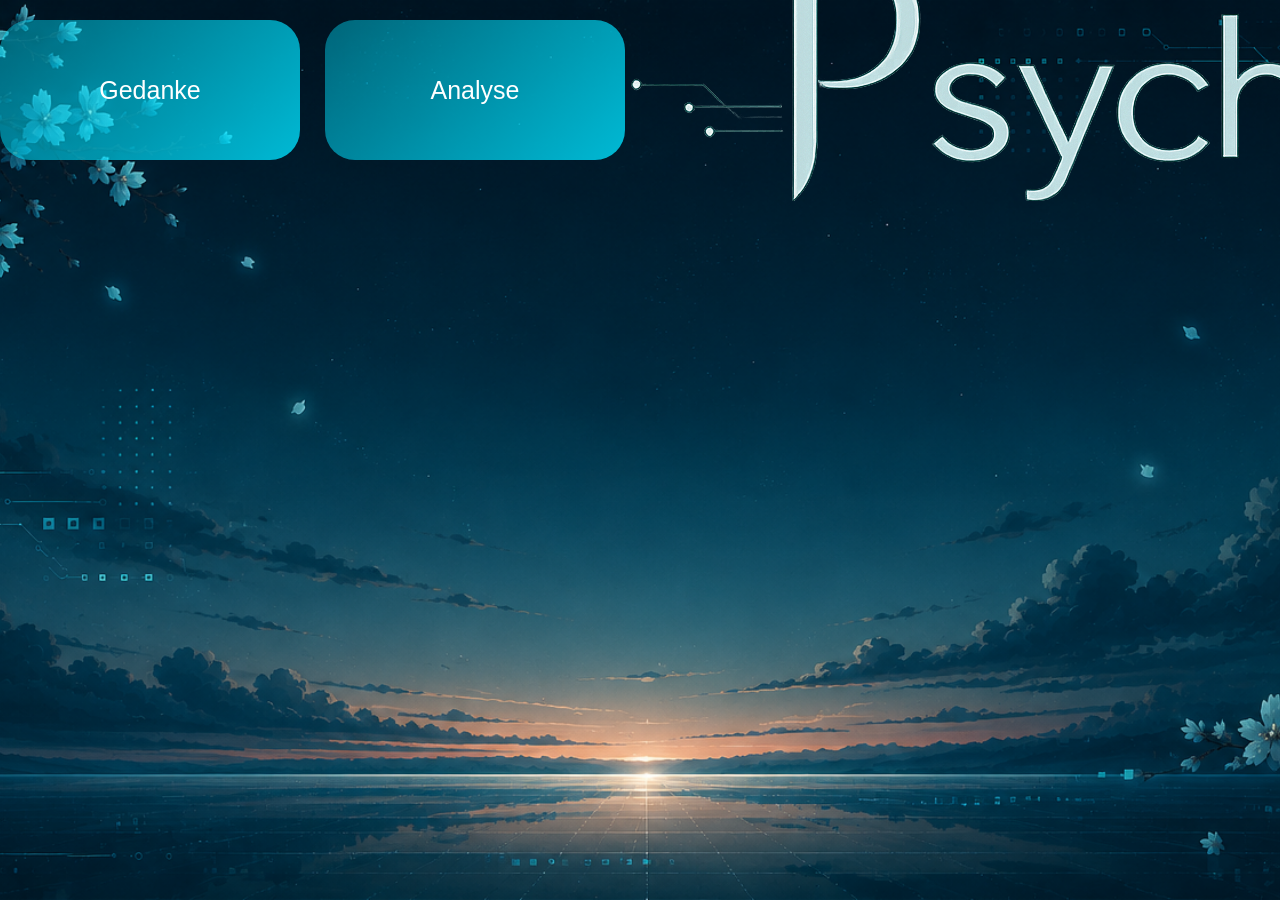
==== index.html @ d1bd3f90 "Graphics updated, layout adjusted, minor tweaks to buttons, Home button adjusted" ====
<!--Kann die Seite auf eng und de machen zum wehchseln-->
<!DOCTYPE html>
<html lang="en">

<head>
  <meta charset="UTF-8">
  <meta name="viewport" content="width=device-width, initale-scale=1.0">

  <link rel="stylesheet" href="style.css">
  <script src="script.js" defer></script>
</head>

<body>
  <div class="menu">
    <button id="thought-button"
            class="menu-button active">
     Gedanke
    </button>
    <button id="analyze-button"
            class="menu-button">
     Analyse
    </button>
  </div>

  <div>
    <button id="home-button">
      <img src="assets/images/ai-generated/home.png" alt="home">
    </button>
  </div>

</body>

</html>
---- style.css ----
/* BODY */
body {
  margin: 0;
  min-height: 100vh;


  display: flex;



  background:url("assets/images/ai-generated/HomeBackground.png");

  background-size: cover;
  background-position: center;
  background-repeat: no-repeat;  
}

/* MENU */
.menu {
  margin-top: 20px;
  display: flex;
  gap: 25px;
}

.menu-button {

  width: 300px;
  height: 140px;

  font-size: 25px;
  color: white;
  
  border: none;
  border-radius: 30px;

  background: linear-gradient(
    135deg,
      rgba(0, 225, 255, 0.4),
      rgba(0, 225, 255, 0.6),
      rgba(0, 225, 255, 0.8)
  );
  
  cursor: pointer;

  transition: all 0.25s ease;
}

.menu-button:hover {
  transform: translateY(-2px);

  box-shadow:
  0 0 20px rgba(0, 225, 255, 0.8),
  0 0 35px rgba(0, 225, 255, 0.8);

  filter: brightness(1.1);
}

.menu-button:active {
  transform: scale(0.85);

  box-shadow:
  0 0 25px rgba(0, 225, 255, 0.8);
}

#home-button {
  /*sets width to, auto omitted */
  height: 150px;

  background: transparent;
  border: none;

  display: flex;
  align-items: center;

  cursor: pointer;

}

#home-button:hover {
  transform: translateZ(1px);

  filter: brightness(1.1);
  transform: scale(1.005);

  transition: all 0.4s ease-in-out;
}
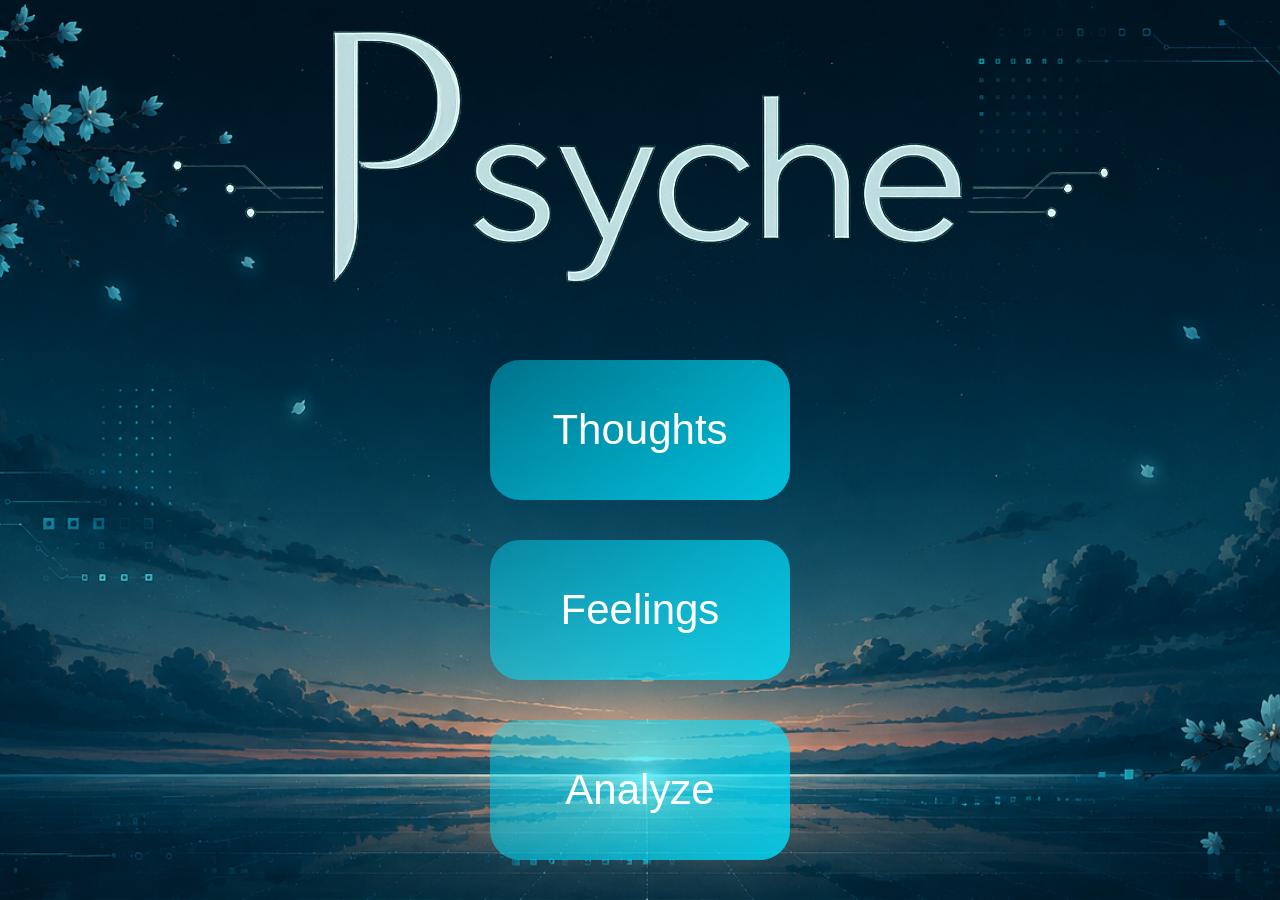
==== commit 39c2a291: "created thought-screen + input function with floating clouds" ====
--- a/index.html
+++ b/index.html
@@ -1,33 +1,44 @@
-<!--Kann die Seite auf eng und de machen zum wehchseln-->
+<!-- Future: Add German / English language switch -->
 <!DOCTYPE html>
 <html lang="en">
 
 <head>
   <meta charset="UTF-8">
-  <meta name="viewport" content="width=device-width, initale-scale=1.0">
+  <meta name="viewport" content="width=device-width, initial-scale=1.0">
 
   <link rel="stylesheet" href="style.css">
   <script src="script.js" defer></script>
 </head>
 
 <body>
-  <div class="menu">
-    <button id="thought-button"
-            class="menu-button active">
-     Gedanke
+  <div class="main-content">
+
+    <button id="home-button">
+      <img
+        src="assets/images/ai-generated/home.png"
+        alt="home">
     </button>
-    <button id="analyze-button"
-            class="menu-button">
-     Analyse
-    </button>
+
+    <div class="menu">
+      <button
+        id="thoughts-button"
+        class="menu-button active">
+        Thoughts
+      </button>
+
+      <button
+        id="feeling-button"
+        class="menu-button">
+        Feelings
+      </button>
+
+      <button
+        id="analyze-button"
+        class="menu-button">
+        Analyze
+      </button>
+    </div>
+
   </div>
-
-  <div>
-    <button id="home-button">
-      <img src="assets/images/ai-generated/home.png" alt="home">
-    </button>
-  </div>
-
 </body>
-
 </html>
--- a/style.css
+++ b/style.css
@@ -3,43 +3,53 @@
   margin: 0;
   min-height: 100vh;
 
+  display: flex;
+  justify-content: center;
+  align-items: flex-start;
 
-  display: flex;
-
-
-
-  background:url("assets/images/ai-generated/HomeBackground.png");
+  background: url("assets/images/ai-generated/HomeBackground.png");
 
   background-size: cover;
   background-position: center;
-  background-repeat: no-repeat;  
+  background-repeat: no-repeat;
+
+  /* start */
+  opacity: 0;
+  animation: fadeIn 2s ease forwards;
 }
 
-/* MENU */
-.menu {
-  margin-top: 20px;
+/* main content on home screen */
+.main-content {
   display: flex;
-  gap: 25px;
+  flex-direction: column;
+  align-items: center;
 }
 
+/* menu content */
+.menu {
+  margin-top: 180px;
+
+  display: flex;
+  flex-direction: column;
+  gap: 40px;
+}
+
+/* menu buttons */
 .menu-button {
-
   width: 300px;
   height: 140px;
 
-  font-size: 25px;
+  font-size: 42px;
   color: white;
-  
+
   border: none;
   border-radius: 30px;
 
-  background: linear-gradient(
-    135deg,
+  background: linear-gradient(135deg,
       rgba(0, 225, 255, 0.4),
       rgba(0, 225, 255, 0.6),
-      rgba(0, 225, 255, 0.8)
-  );
-  
+      rgba(0, 225, 255, 0.8));
+
   cursor: pointer;
 
   transition: all 0.25s ease;
@@ -49,8 +59,8 @@
   transform: translateY(-2px);
 
   box-shadow:
-  0 0 20px rgba(0, 225, 255, 0.8),
-  0 0 35px rgba(0, 225, 255, 0.8);
+    0 0 20px rgba(0, 225, 255, 0.8),
+    0 0 35px rgba(0, 225, 255, 0.8);
 
   filter: brightness(1.1);
 }
@@ -59,28 +69,123 @@
   transform: scale(0.85);
 
   box-shadow:
-  0 0 25px rgba(0, 225, 255, 0.8);
+    0 0 25px rgba(0, 225, 255, 0.8);
 }
 
+/* home button*/
 #home-button {
   /*sets width to, auto omitted */
   height: 150px;
+  margin-top: 30px;
 
   background: transparent;
   border: none;
 
-  display: flex;
-  align-items: center;
-
   cursor: pointer;
 
+  /* transition belongs on the base element, not :hover */
+  transition: all 0.4s ease-in-out;
 }
 
 #home-button:hover {
-  transform: translateZ(1px);
+  filter: brightness(1.25);
+  transform: scale(1.025);
+}
 
-  filter: brightness(1.1);
-  transform: scale(1.005);
+#screen-2-thoughts {
+  display: flex;
+  justify-content: flex-start;
+  align-items: center;
+  flex-direction: column;
 
+  background: url("assets/images/ai-generated/thoughtsBackground.png");
+
+  background-size: cover;
+  background-position: center;
+  background-repeat: no-repeat;
+}
+
+/* button → controls background, border, cursor, transition | the frame */
+#home-thoughts-button {
+  margin-top: 30px;
+  
+  /* transparent 50% -> wrong syntax -> browser ignoring it -> set to default = white */
+  background-color: transparent;
+  border: none;
+  filter:saturate(0.9);
+
+  cursor: pointer;
   transition: all 0.4s ease-in-out;
-}+}
+
+/* img → only controls the image size | <img> picture inside the fram */
+#home-thoughts-button img {
+  height: 200px;
+}
+
+#home-thoughts-button:hover {
+  filter: brightness(1.15);
+  transform: scale(1.025);
+}
+
+#thought-input {
+  margin-top: 50px;
+
+  background: transparent;
+  font-size: 50px;
+  color: white;
+
+  width: 800px;
+  height: 100px;
+
+  border-radius: 50px;
+  border: 20px solid color-mix(in srgb, color-mix(in hsl, hsl(200, 100%, 22%) 20%, rgb(47, 0, 255) 80%) 20%, transparent);
+  background:
+    linear-gradient(rgba(0, 0, 0, 0), rgba(0, 0, 0, 0)) padding-box,
+    linear-gradient(45deg, rgba(255, 127, 80, 0), hwb(200 70% 10% / 0.5), rgba(255, 127, 80, 0)) border-box;
+
+  filter: brightness(1.5);
+}
+
+
+/* keyframes do from 0% to 100% */
+@keyframes fadeIn {
+  from { opacity: 0; }
+  to   { opacity: 1; }
+}
+
+#thoughts-container {
+  font-size: 50px;
+}
+
+/* thought cards*/
+.thought-card {
+  position: relative;
+}
+
+
+@keyframes float {
+  0%   { transform: translateY(0px); }
+  50%  { transform: translateY(-15px); }
+  100% { transform: translateY(0px); }
+}
+
+.thought-cloud {
+  position: relative;
+  animation: float 4s ease-in-out infinite;
+}
+
+.thought-cloud img {
+  width: 380px;
+}
+
+.thought-text {
+  position: absolute;
+  top: 50%;
+  left: 50%;
+  transform: translate(-50%, -50%);
+  color: black;
+  font-size: 32px;
+  text-align: center;
+}
+
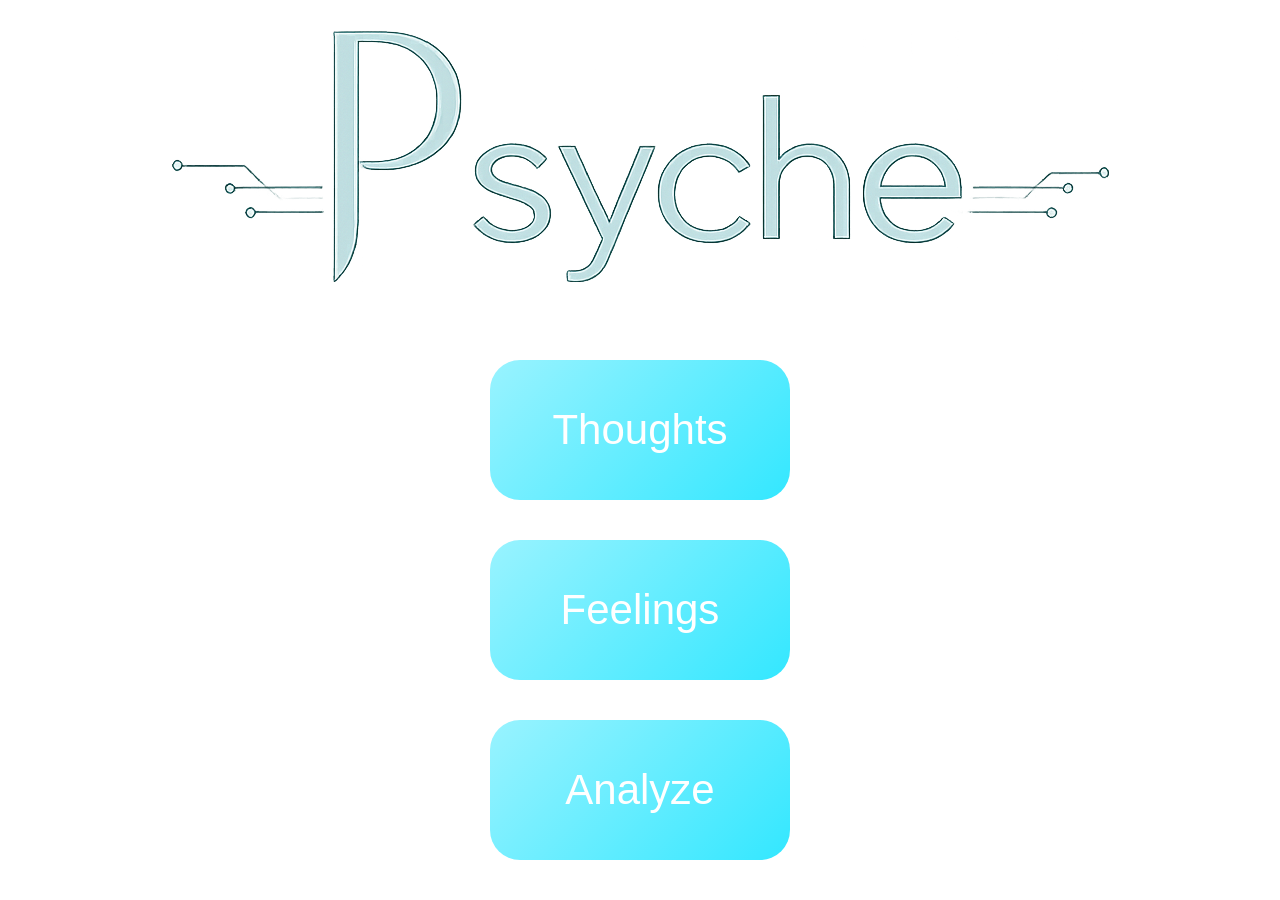
==== commit 478bc876: "fixed visual bugs (CSS, HTML) -> fixed HMTL-structure -> updated bug folder, some styling" ====
--- a/index.html
+++ b/index.html
@@ -10,35 +10,31 @@
   <script src="script.js" defer></script>
 </head>
 
-<body>
-  <div class="main-content">
+<body id="screen-1-home">
+  <button id="home-button">
+    <img
+      src="assets/images/ai-generated/home.png"
+      alt="home">
+  </button>
 
-    <button id="home-button">
-      <img
-        src="assets/images/ai-generated/home.png"
-        alt="home">
+  <div class="menu">
+    <button
+      id="thoughts-button"
+      class="menu-button active">
+      Thoughts
     </button>
 
-    <div class="menu">
-      <button
-        id="thoughts-button"
-        class="menu-button active">
-        Thoughts
-      </button>
+    <button
+      id="feeling-button"
+      class="menu-button">
+      Feelings
+    </button>
 
-      <button
-        id="feeling-button"
-        class="menu-button">
-        Feelings
-      </button>
-
-      <button
-        id="analyze-button"
-        class="menu-button">
-        Analyze
-      </button>
-    </div>
-
+    <button
+      id="analyze-button"
+      class="menu-button">
+      Analyze
+    </button>
   </div>
 </body>
 </html>
--- a/style.css
+++ b/style.css
@@ -1,28 +1,33 @@
 /* BODY */
 body {
   margin: 0;
+  /* every screen gets full height, set once */
   min-height: 100vh;
-
-  display: flex;
-  justify-content: center;
-  align-items: flex-start;
-
-  background: url("assets/images/ai-generated/HomeBackground.png");
+  /* at start can only see background defined in body */
+  opacity: 0;
+  animation: fadeIn 2s ease forwards;
 
   background-size: cover;
   background-position: center;
   background-repeat: no-repeat;
 
-  /* start */
-  opacity: 0;
-  animation: fadeIn 2s ease forwards;
+  display: flex;
+  /* Y | start = top, end = bottom */
+  justify-content:flex-start;
+  /* X  | start = left, end = right */
+  align-items:center;
+  flex-direction: column;
+}
+
+/* keyframes -> control animations sequence from opacity 0 -> 1; Now can see all defined #id .class  */
+@keyframes fadeIn {
+  from { opacity: 0; }
+  to   { opacity: 1; }
 }
 
 /* main content on home screen */
-.main-content {
-  display: flex;
-  flex-direction: column;
-  align-items: center;
+#screen-1-home {
+  background-image: url("assets/images/ai-generated/home-background.png");
 }
 
 /* menu content */
@@ -93,16 +98,7 @@
 }
 
 #screen-2-thoughts {
-  display: flex;
-  justify-content: flex-start;
-  align-items: center;
-  flex-direction: column;
-
-  background: url("assets/images/ai-generated/thoughtsBackground.png");
-
-  background-size: cover;
-  background-position: center;
-  background-repeat: no-repeat;
+  background-image: url("assets/images/ai-generated/thoughts-background.png");
 }
 
 /* button → controls background, border, cursor, transition | the frame */
@@ -128,7 +124,14 @@
   transform: scale(1.025);
 }
 
-#thought-input {
+#row { 
+  display: flex;
+  justify-content: center;
+  gap: 400px;
+
+}
+
+#thought-input-box {
   margin-top: 50px;
 
   background: transparent;
@@ -139,53 +142,92 @@
   height: 100px;
 
   border-radius: 50px;
-  border: 20px solid color-mix(in srgb, color-mix(in hsl, hsl(200, 100%, 22%) 20%, rgb(47, 0, 255) 80%) 20%, transparent);
+  border: 20px solid color-mix(in srgb, color-mix(in hsl, hsl(261, 100%, 65%) 20%, rgb(230, 104, 255) 80%) 20%, transparent);
   background:
-    linear-gradient(rgba(0, 0, 0, 0), rgba(0, 0, 0, 0)) padding-box,
-    linear-gradient(45deg, rgba(255, 127, 80, 0), hwb(200 70% 10% / 0.5), rgba(255, 127, 80, 0)) border-box;
-
-  filter: brightness(1.5);
-}
-
-
-/* keyframes do from 0% to 100% */
-@keyframes fadeIn {
-  from { opacity: 0; }
-  to   { opacity: 1; }
+    linear-gradient(rgba(245, 4, 253, 0.1), rgba(255, 65, 246, 0.05)) padding-box,
+    linear-gradient(45deg, rgba(255, 127, 80, 0), hwb(290 11% 0% / 0.5), rgba(236, 93, 255, 0.2)) border-box;
+
+  filter: brightness(1.5); 
+}
+
+#done-button {
+  position: absolute; 
+  width: 400px;
+  height: 220px;
+  left: 75%;
+
+  font-size: 42px;
+  color: white;
+
+  border: none;
+  border-radius: 30px;
+
+  background:
+    linear-gradient(rgba(245, 4, 253, 0.05), rgba(255, 65, 246, 0.025)) padding-box,
+    linear-gradient(45deg, rgba(255, 127, 80, 0), hwb(290 11% 0% / 0.3), rgba(236, 93, 255, 0.1)) border-box;
+}
+
+#thought-input-box:focus {
+  outline: none;
+
+  filter: hue-rotate(10deg);
+
+  background:
+    linear-gradient(rgba(245, 4, 253, 0.05), rgba(255, 65, 246, 0.025)) padding-box,
+    linear-gradient(45deg, rgba(255, 127, 80, 0), hwb(290 11% 0% / 0.3), rgba(236, 93, 255, 0.1)) border-box;
 }
 
 #thoughts-container {
-  font-size: 50px;
-}
-
-/* thought cards*/
-.thought-card {
+  display: flex;
+  align-content: flex-end;
+  margin-top: 100px;
+}
+
+@keyframes floatCloud {
+  0%   { transform: translateY(0px); }
+  50%  { transform: translateY(15px); }
+  100% { transform: translateY(0px); }
+}
+
+.thought-cloud {  
   position: relative;
-}
-
-
-@keyframes float {
-  0%   { transform: translateY(0px); }
-  50%  { transform: translateY(-15px); }
-  100% { transform: translateY(0px); }
-}
-
-.thought-cloud {
-  position: relative;
-  animation: float 4s ease-in-out infinite;
-}
-
-.thought-cloud img {
-  width: 380px;
-}
-
-.thought-text {
+  display: inline-block;
+  margin-left: 20px;
+  margin-bottom: 20px;
+  max-width: 400px;
+
+  animation: floatCloud 4s ease-in-out infinite;
+}
+
+.thought-cloud img { 
+  width: 100%;
+  height: auto;
+  display: block;
+  
+  filter: drop-shadow(0 0 10px rgb(255, 255, 255));
+  filter: hue-rotate(20deg);
+}
+
+.thought-text-cloud {   
+  display: block;
+  text-align: left;
+  word-break: break-word;
+  width: 335px;
+  
+  /* absolute -> Elemnt taken out of normal flow */
   position: absolute;
+  /* corner is in the middle of parent */
   top: 50%;
   left: 50%;
+  /* centreing elemtns in parent */
   transform: translate(-50%, -50%);
+
+
   color: black;
   font-size: 32px;
-  text-align: center;
-}
-
+  /* When i use display: block; in img -> kills 4px gap under images | don't need it here but for leaning let's keep it...*/
+}
+
+/*---> Tomorrow TASK <--- */
+/* Style the DONE-Box -> create infowindow left-center, letters apear 120ms changes at 4 thoughts to new info...  */
+
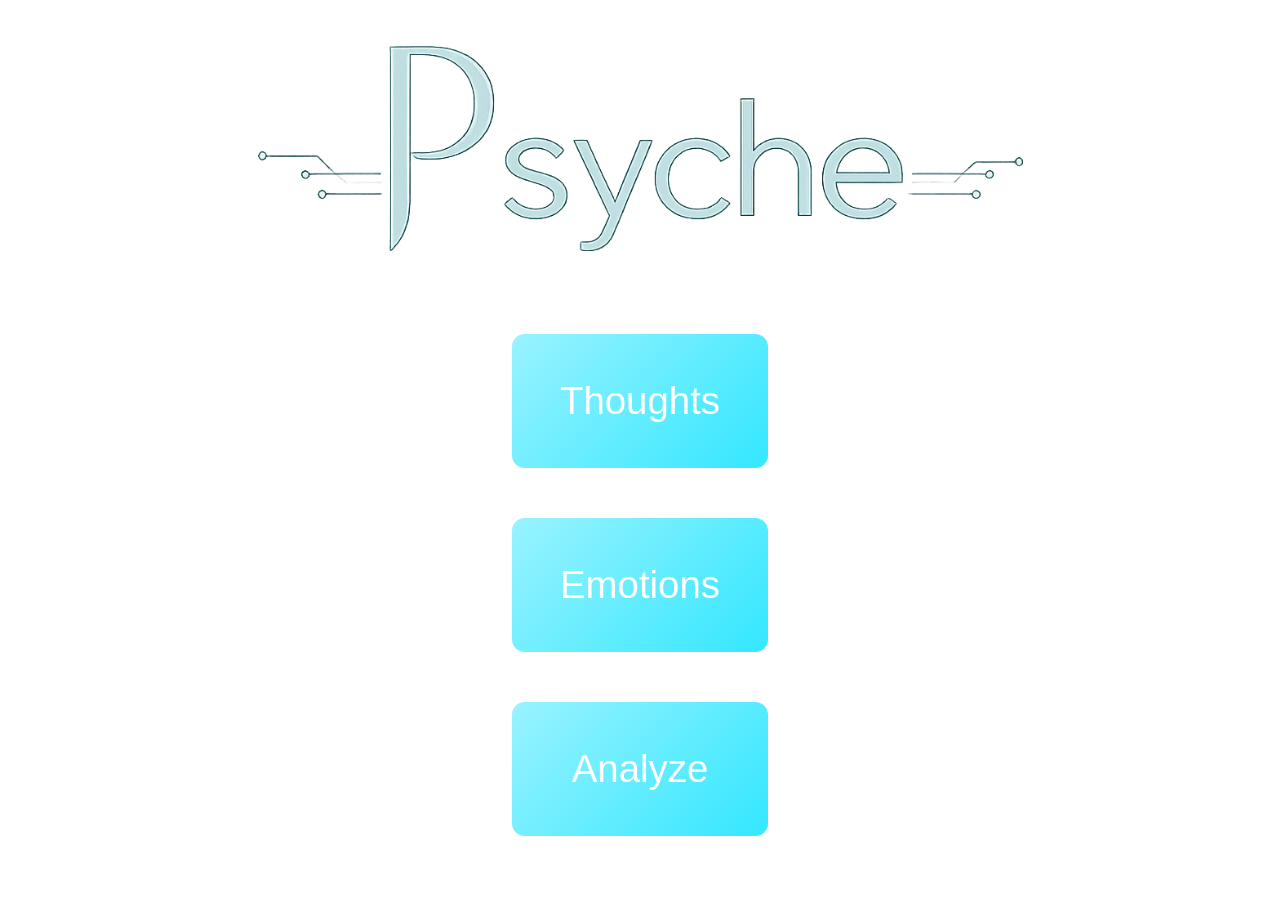
==== commit 816af4aa: "add new design and unified background - change color palette for emotions.html (for now) - add one u" ====
--- a/index.html
+++ b/index.html
@@ -10,14 +10,14 @@
   <script src="script.js" defer></script>
 </head>
 
-<body id="screen-1-home">
+<body class="screen-1-home">
   <button id="home-button">
     <img
       src="assets/images/ai-generated/home.png"
       alt="home">
   </button>
 
-  <div class="menu">
+  <div class="selection-menu">
     <button
       id="thoughts-button"
       class="menu-button active">
@@ -25,9 +25,9 @@
     </button>
 
     <button
-      id="feeling-button"
+      id="emotions-button"
       class="menu-button">
-      Feelings
+      Emotions
     </button>
 
     <button
--- a/style.css
+++ b/style.css
@@ -1,54 +1,86 @@
-/* BODY */
+/* ========================= ROOT / HTML ========================= */
+html,
+body {
+  height: 100vh;
+  width: 100vw;
+  overflow: hidden;
+  user-select: none;
+}
+
 body {
   margin: 0;
-  /* every screen gets full height, set once */
-  min-height: 100vh;
-  /* at start can only see background defined in body */
+
   opacity: 0;
   animation: fadeIn 2s ease forwards;
 
   background-size: cover;
   background-position: center;
   background-repeat: no-repeat;
-
-  display: flex;
-  /* Y | start = top, end = bottom */
-  justify-content:flex-start;
-  /* X  | start = left, end = right */
-  align-items:center;
+}
+
+@keyframes fadeIn {
+  from {
+    opacity: 0;
+  }
+
+  to {
+    opacity: 1;
+  }
+}
+
+/* ========================= SCREEN 1 ========================= */
+.screen-1-home {
+  background-image: url("assets/images/ai-generated/home-background.png");
+  display: flex;
   flex-direction: column;
 }
 
-/* keyframes -> control animations sequence from opacity 0 -> 1; Now can see all defined #id .class  */
-@keyframes fadeIn {
-  from { opacity: 0; }
-  to   { opacity: 1; }
-}
-
-/* main content on home screen */
-#screen-1-home {
-  background-image: url("assets/images/ai-generated/home-background.png");
-}
-
-/* menu content */
-.menu {
-  margin-top: 180px;
+.selection-menu {
+  margin-top: 5%;
+  margin-bottom: 5%;
+  height: 100%;
+  width: 100%;
 
   display: flex;
   flex-direction: column;
-  gap: 40px;
-}
-
-/* menu buttons */
+  align-items: center;
+  gap: 10%;
+}
+
+#home-button {
+  display: flex;
+  justify-content: center;
+  margin-top: 5vh;
+  margin-bottom: 2vh;
+
+  background: transparent;
+  border: none;
+
+  cursor: pointer;
+
+  transition: all 0.4s ease-in-out;
+}
+
+#home-button img {
+  width: 85vh;
+}
+
+#home-button:hover {
+  filter: brightness(1.25);
+  transform: scale(1.025);
+}
+
 .menu-button {
-  width: 300px;
-  height: 140px;
-
-  font-size: 42px;
+  padding: 0.5em 1em;
+  width: 20%;
+  height: 30%;
+
+  font-size: 3vw;
+  overflow: hidden;
   color: white;
 
   border: none;
-  border-radius: 30px;
+  border-radius: 1vw;
 
   background: linear-gradient(135deg,
       rgba(0, 225, 255, 0.4),
@@ -77,143 +109,227 @@
     0 0 25px rgba(0, 225, 255, 0.8);
 }
 
-/* home button*/
-#home-button {
-  /*sets width to, auto omitted */
-  height: 150px;
-  margin-top: 30px;
-
-  background: transparent;
-  border: none;
-
-  cursor: pointer;
-
-  /* transition belongs on the base element, not :hover */
-  transition: all 0.4s ease-in-out;
-}
-
-#home-button:hover {
-  filter: brightness(1.25);
-  transform: scale(1.025);
-}
-
-#screen-2-thoughts {
+
+
+/* ========================= SCREEN 2 ========================= */
+.screen-2-thoughts {
   background-image: url("assets/images/ai-generated/thoughts-background.png");
-}
-
-/* button → controls background, border, cursor, transition | the frame */
-#home-thoughts-button {
-  margin-top: 30px;
-  
-  /* transparent 50% -> wrong syntax -> browser ignoring it -> set to default = white */
+  display: flex;
+  flex-direction: column;
+}
+
+
+.home-colored-button {
+  display: flex;
+  align-self: center;
+  margin-top: 4vh;
+  margin-bottom: 10vh;
   background-color: transparent;
   border: none;
-  filter:saturate(0.9);
 
   cursor: pointer;
-  transition: all 0.4s ease-in-out;
+  transition: all 0.35s ease-in-out;
 }
 
 /* img → only controls the image size | <img> picture inside the fram */
-#home-thoughts-button img {
-  height: 200px;
-}
-
-#home-thoughts-button:hover {
+.home-colored-button img {
+  height: 18.5vh;
+  filter: drop-shadow(1px 1px 2px rgba(253, 29, 216, 0.548))
+}
+
+.home-colored-button:hover {
   filter: brightness(1.15);
-  transform: scale(1.025);
-}
-
-#row { 
+  transform: scale(1.05);
+}
+
+#thoughts-input-row {
   display: flex;
   justify-content: center;
-  gap: 400px;
-
+  justify-items: center;
+  align-items: flex-end;
+  gap: 2.5%;
+
+}
+
+#thought-counter {
+  margin: 0;
+  text-align: center;
+  font-size: 10vh;
+  width: 20vh;
+
+  border-radius: 10%;
+  padding: 1%;
+
+  background:
+    linear-gradient(rgba(245, 4, 253, 0.05), rgba(255, 65, 246, 0.025)) padding-box,
+    linear-gradient(45deg, rgba(255, 127, 80, 0), hwb(290 11% 0% / 0.3), rgba(236, 93, 255, 0.1)) border-box;
+
+  position: relative;
+  overflow: hidden;
+  color: rgba(204, 73, 255, 0.5);
+}
+
+#thought-counter.wobble {
+  animation: wobble 0.6s ease-in-out;
+}
+
+@keyframes wobble {
+  0% {
+    transform: rotate(0deg) scale(1);
+  }
+
+  25% {
+    transform: rotate(-8deg) scale(1.15);
+  }
+
+  50% {
+    transform: rotate(8deg) scale(1.15);
+  }
+
+  75% {
+    transform: rotate(-4deg) scale(1.08);
+  }
+
+  100% {
+    transform: rotate(0deg) scale(1);
+  }
 }
 
 #thought-input-box {
-  margin-top: 50px;
-
   background: transparent;
-  font-size: 50px;
+  font-size: 3vw;
   color: white;
 
-  width: 800px;
-  height: 100px;
-
-  border-radius: 50px;
-  border: 20px solid color-mix(in srgb, color-mix(in hsl, hsl(261, 100%, 65%) 20%, rgb(230, 104, 255) 80%) 20%, transparent);
+  width: 50%;
+  height: 80%;
+
+  border-radius: 2vw;
+  border: 0.5vw solid color-mix(in srgb, color-mix(in hsl, hsl(261, 100%, 65%) 20%, rgb(230, 104, 255) 80%) 20%, transparent);
   background:
     linear-gradient(rgba(245, 4, 253, 0.1), rgba(255, 65, 246, 0.05)) padding-box,
     linear-gradient(45deg, rgba(255, 127, 80, 0), hwb(290 11% 0% / 0.5), rgba(236, 93, 255, 0.2)) border-box;
 
-  filter: brightness(1.5); 
-}
-
-#done-button {
-  position: absolute; 
-  width: 400px;
-  height: 220px;
-  left: 75%;
-
-  font-size: 42px;
-  color: white;
-
-  border: none;
-  border-radius: 30px;
+  box-shadow: 10px 10px 2.5px rgba(204, 0, 255, 0.1);
+
+  filter: brightness(1.7);
+  text-shadow: #cc49ff 1px 0 10px;
+}
+
+#thought-input-box:focus {
+  outline: none;
+
+  filter: hue-rotate(10deg);
 
   background:
     linear-gradient(rgba(245, 4, 253, 0.05), rgba(255, 65, 246, 0.025)) padding-box,
     linear-gradient(45deg, rgba(255, 127, 80, 0), hwb(290 11% 0% / 0.3), rgba(236, 93, 255, 0.1)) border-box;
 }
 
-#thought-input-box:focus {
-  outline: none;
-
-  filter: hue-rotate(10deg);
+#ready-button {
+  width: 20vh;
+  font-size: 6vh;
+  color: rgba(222, 139, 255, 0.5);
+
+  border: none;
+  border-radius: 1vw;
 
   background:
     linear-gradient(rgba(245, 4, 253, 0.05), rgba(255, 65, 246, 0.025)) padding-box,
     linear-gradient(45deg, rgba(255, 127, 80, 0), hwb(290 11% 0% / 0.3), rgba(236, 93, 255, 0.1)) border-box;
+
+  padding: 20% 2.5%;
+  visibility: hidden;
+}
+
+#ready-button:hover {
+  color: rgba(222, 139, 255, 0.425);
+  filter: saturate(1);
+  box-shadow:
+    0 0 20px rgba(174, 0, 255, 0.8),
+    0 0 35px rgba(255, 71, 230, 0.8);
+
+  filter: brightness(1.8);
+
+  transform: translateY(-1px);
+  cursor: pointer;
+}
+
+#ready-button:active {
+  transform: scale(0.95);
+}
+
+#sparkle-effect {
+  position: relative;
+}
+
+/* Creating little balls*/
+.particle {
+  position: absolute;
+  width: 5px;
+  height: 5px;
+  border-radius: 50%;
+  pointer-events: none;
+  animation: sparkle 1s ease-out forwards;
+}
+
+@keyframes sparkle {
+  0% {
+    transform: translateY(0px);
+    opacity: 1;
+  }
+
+  100% {
+    transform: translateY(-150px);
+    opacity: 0;
+  }
 }
 
 #thoughts-container {
   display: flex;
-  align-content: flex-end;
-  margin-top: 100px;
-}
-
-@keyframes floatCloud {
-  0%   { transform: translateY(0px); }
-  50%  { transform: translateY(15px); }
-  100% { transform: translateY(0px); }
-}
-
-.thought-cloud {  
+  flex-wrap: wrap;
+  justify-content: center;
+  margin-top: 10vh;
+  gap: 2.5%;
+}
+
+.thought-cloud {
   position: relative;
   display: inline-block;
-  margin-left: 20px;
-  margin-bottom: 20px;
-  max-width: 400px;
-
+  width: 20vw;
+}
+
+@keyframes floatCloud {
+  0% {
+    transform: translateY(0px);
+  }
+
+  50% {
+    transform: translateY(15px);
+  }
+
+  100% {
+    transform: translateY(0px);
+  }
+}
+
+.floatCloud {
   animation: floatCloud 4s ease-in-out infinite;
 }
 
-.thought-cloud img { 
+.thought-cloud img {
   width: 100%;
   height: auto;
   display: block;
-  
-  filter: drop-shadow(0 0 10px rgb(255, 255, 255));
-  filter: hue-rotate(20deg);
-}
-
-.thought-text-cloud {   
-  display: block;
+  filter: drop-shadow(0 0 10px rgb(255, 255, 255)) hue-rotate(20deg);
+  opacity: 80%;
+}
+
+.thought-text-cloud {
   text-align: left;
   word-break: break-word;
-  width: 335px;
-  
+  width: 15vw;
+
+  /* position set -> top, bottom, left, right does work now!*/
   /* absolute -> Elemnt taken out of normal flow */
   position: absolute;
   /* corner is in the middle of parent */
@@ -222,12 +338,193 @@
   /* centreing elemtns in parent */
   transform: translate(-50%, -50%);
 
-
-  color: black;
-  font-size: 32px;
-  /* When i use display: block; in img -> kills 4px gap under images | don't need it here but for leaning let's keep it...*/
-}
-
-/*---> Tomorrow TASK <--- */
-/* Style the DONE-Box -> create infowindow left-center, letters apear 120ms changes at 4 thoughts to new info...  */
-
+  color: rgba(255, 255, 255, 0.9);
+  filter: drop-shadow(-1px 1.5px 1.5px rgba(253, 29, 216, 1));
+  font-size: 2vw;
+}
+
+
+
+/* ========================= SCREEN 3 ========================= */
+/* This means: modify .home-purple-button -> but only when it's inside .screen-3-emotions */
+
+.screen-3-emotions {
+  background-image: url("assets/images/ai-generated/thoughts-background.png");
+  display: flex;
+  flex-direction: column;
+}
+
+.screen-3-emotions .thought-cloud {
+  position: absolute;
+  cursor: grab;
+  /* max-width: 400px = "never wider than 400, but smaller is allowed" → it can shrink. width: 400px = "always exactly 400" → it can't shrink or grow. */
+  width: 20vw;
+}
+
+.screen-3-emotions .thought-cloud:hover {
+  filter: brightness(1.1);
+}
+
+.screen-3-emotions .thought-cloud.active-cloud {
+  width: 30vw;
+  margin: 0;
+  pointer-events: none;
+}
+
+#middle-row {
+  width: fit-content;
+}
+
+#cloud-drop-zone {
+  position: absolute;
+
+  top: 50%;
+  left: 50%;
+  transform: translate(-50%, -50%);
+
+  pointer-events: none;
+  width: 30vw;
+  height: 25vh;
+  border-radius: 25%;
+
+  border: 2px dashed rgba(155, 90, 155, 0.5);
+  background: linear-gradient(rgba(204, 0, 255, 0.178));
+}
+
+#drop-text {
+  display: flex;
+  justify-content: center;
+  font-size: 2.5vw;
+
+  color: rgb(255, 166, 251);
+}
+
+#thought-release {
+  visibility: hidden;
+  position: absolute;
+
+  top: 55%;
+  left: 50%;
+  transform: translate(-50%, -50%);
+
+  margin-top: 7.5%;
+  border: none;
+
+  width: 15%;
+  height: 10%;
+  border-radius: 1vw;
+  
+
+  font-size: clamp(2.5em, 3vw, 3.5em);
+  overflow: hidden;
+
+  color: rgb(255, 255, 255);
+  background:
+    linear-gradient(rgba(245, 4, 253, 0.20), rgba(255, 65, 246, 0.20)) padding-box,
+    linear-gradient(45deg, rgba(255, 127, 80, 0), hwb(290 11% 0% / 0.3), rgba(236, 93, 255, 0.1)) border-box;
+     
+     
+}
+
+
+
+#thought-release:hover {
+  color: rgba(222, 139, 255, 0.85);
+  filter: saturate(1);
+  box-shadow:
+    0 0 2px rgba(174, 0, 255, 0.8),
+    0 0 3px rgba(255, 71, 230, 0.8);
+
+  filter: brightness(1.8);
+
+  cursor: pointer;
+}
+
+
+
+.emotion-box {
+  position: absolute;
+  display: flex;
+  align-items: center;
+  justify-content: center;
+
+  cursor: grab;
+
+  border: solid 1px rgba(225, 0, 255, 0.5);
+  min-width: 5vw;
+  height: 5vh;
+  border-radius: 10%;
+
+  color: rgb(255, 255, 255);
+
+  background:
+    linear-gradient(rgba(245, 4, 253, 0.1), rgba(255, 65, 246, 0.15)) padding-box,
+    linear-gradient(45deg, rgba(255, 100, 247, 0.2), hwb(290 11% 0% / 0.4), rgba(236, 93, 255, 0.2)) border-box;
+
+  filter: drop-shadow(-2px 1px 5px rgb(255, 97, 255)) hue-rotate(50deg);
+}
+
+.emotion-box:hover {
+  filter: brightness(1.2);
+}
+
+.pulse {
+  animation: pulse 5s ease-in-out infinite;
+}
+
+@keyframes pulse {
+  0% {
+    transform: scale(1);
+  }
+
+  50% {
+    transform: scale(1.2);
+  }
+
+  100% {
+    transform: scale(1);
+  }
+}
+
+.emotion-text {
+  font-size: 1.5vw;
+}
+
+@keyframes consumed {
+  from {
+    opacity: 1;
+  }
+
+  to {
+    opacity: 0;
+  }
+}
+
+.consumed {
+  animation: consumed 1s ease forwards;
+}
+
+.shiny {
+  animation: shiny 0.5s ease-out;
+}
+
+@keyframes shiny {
+  0% {
+    filter: brightness(1);
+  }
+
+  50% {
+    filter: brightness(1.2);
+  }
+
+  100% {
+    filter: brightness(1);
+  }
+}
+
+/* ========================= SCREEN 4 ========================= */
+.screen-4-analyze {
+  background-image: url("assets/images/ai-generated/thoughts-background.png");
+  display: flex;
+  flex-direction: column;
+}
